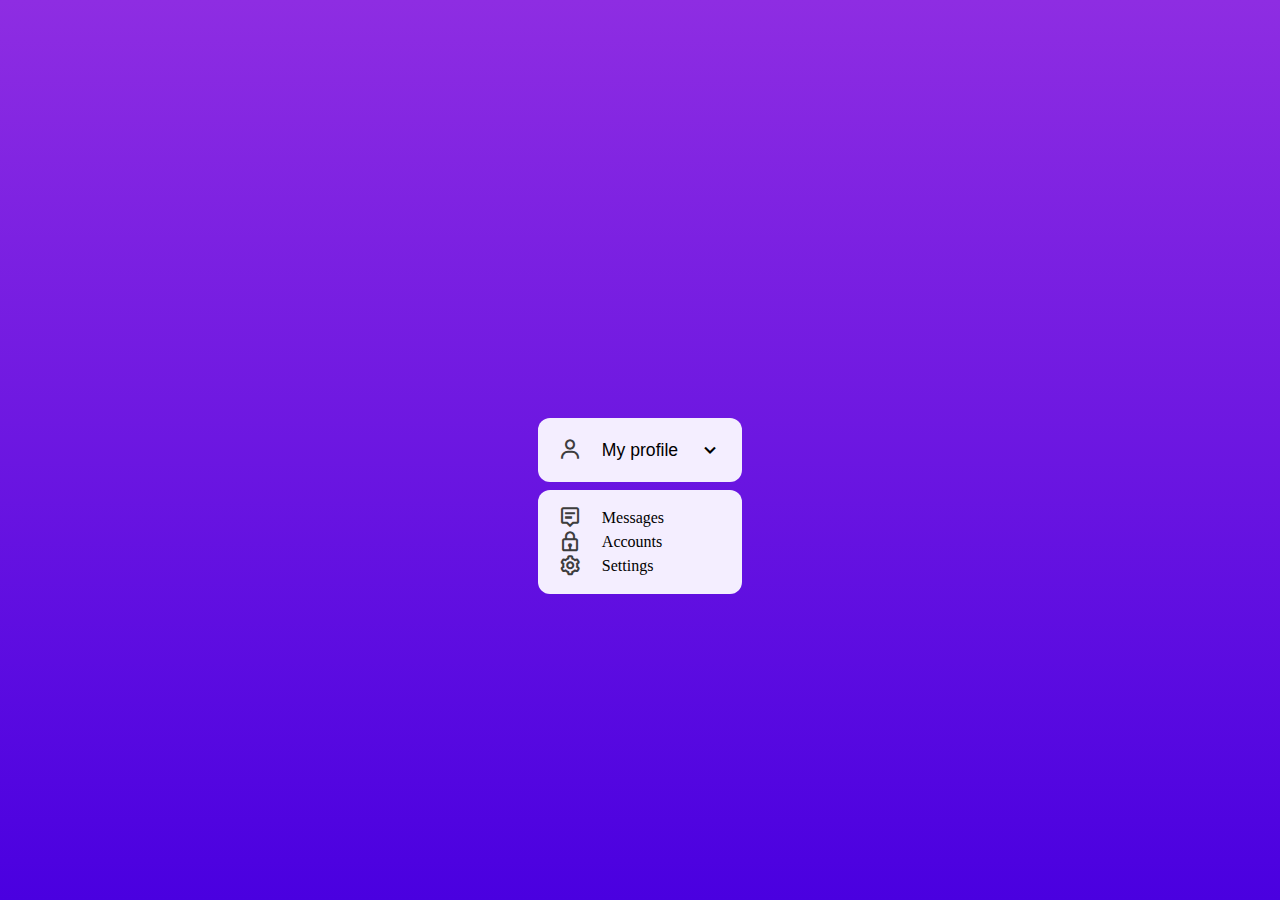
==== dropdownmenu/index.html @ 791f4b98 "j" ====
<!DOCTYPE html>
<html lang="en">
<head>
      <meta charset="UTF-8">
      <meta http-equiv="X-UA-Compatible" content="IE=edge">
      <meta name="viewport" content="width=device-width, initial-scale=1.0">
      <title>DropdownMenu</title>
      <link href='https://unpkg.com/boxicons@2.1.4/css/boxicons.min.css' rel='stylesheet'>
      <link rel="stylesheet" href="style.css">
      <script src="script.js"></script>
</head>
<body>
      <div class="container">
            <div class="dropdown__container">
                  <button class="dropdown__btn" id="dropdownBtn">
                        <i class='bx bx-user dropdown__icon'></i>
                        <span>My profile</span>
                        <div class="dropdown__icons">
                              <i class='bx bx-chevron-down arrow'></i>
                              <i class='bx bx-x  close'></i>
                        </div>
                  </button>
                  <ul class="dropdown__menu">
                        <li class="dropdown__item">
                              <i class='bx bx-message-alt-detail dropdown__icon'></i>
                              <span>Messages</span>
                        </li>
                        <li class="dropdown__item">
                              <i class='bx bx-lock dropdown__icon' ></i>
                              <span>Accounts</span>
                        </li>
                        <li class="dropdown__item">
                              <i class='bx bx-cog dropdown__icon'></i>
                              <span>Settings</span>
                        </li>
                  </ul>
            </div>
      </div>
</body>
</html>
---- dropdownmenu/style.css ----
@import url('https://fonts.googleapis.com/css2?family=Poppins:wght@300;400;500;800;900&display=swap');

:root{
      --body-color: linear-gradient(to bottom, #8e2de2, #4a00e0);
      --primary-color:#212738;
      --btn-color:#f4eeff;
      --font-color:#3d3d3d;
      --font: 'Poppins', sans-serif;
}
*{
      margin: 0;
      padding: 0;
      box-sizing: border-box;
}

ul{
      list-style: none;
}
.container{
      background: var(--body-color);
      min-height: 100vh;
      display: grid;
      place-items: center;
}
.dropdown__container{
      position: relative;
}
.dropdown__btn ,.dropdown__item{
      display: flex;
      align-items: center;
      gap: 1.25rem;
}
.dropdown__btn{
      background-color: var(--btn-color);
      border-radius: .75rem;
      border: none;
      outline: none;
      cursor: pointer;
      padding: 1.25rem;
}
.dropdown__btn span{
      font-size: 1.1rem;
      font-weight: 500;
}
.dropdown__icon{
      font-size: 1.5rem;
      color: var(--font-color);
}
.dropdown__icons{
      width: 24px;
      height: 24px;
      display: grid;
      place-items: center;
}
.close,.arrow{
      position: absolute;
      font-size: 1.5rem;
      transition: opacity .1s,transform .4s;
}
.close{
      opacity: 0;
}
.dropdown__menu{
      background-color: var(--btn-color);
      padding: 1rem 1.25rem;
      border-radius: .75rem;
      position: absolute;
      width: 100%;
      top: 4.5rem;
      left: 0;
      dis
}
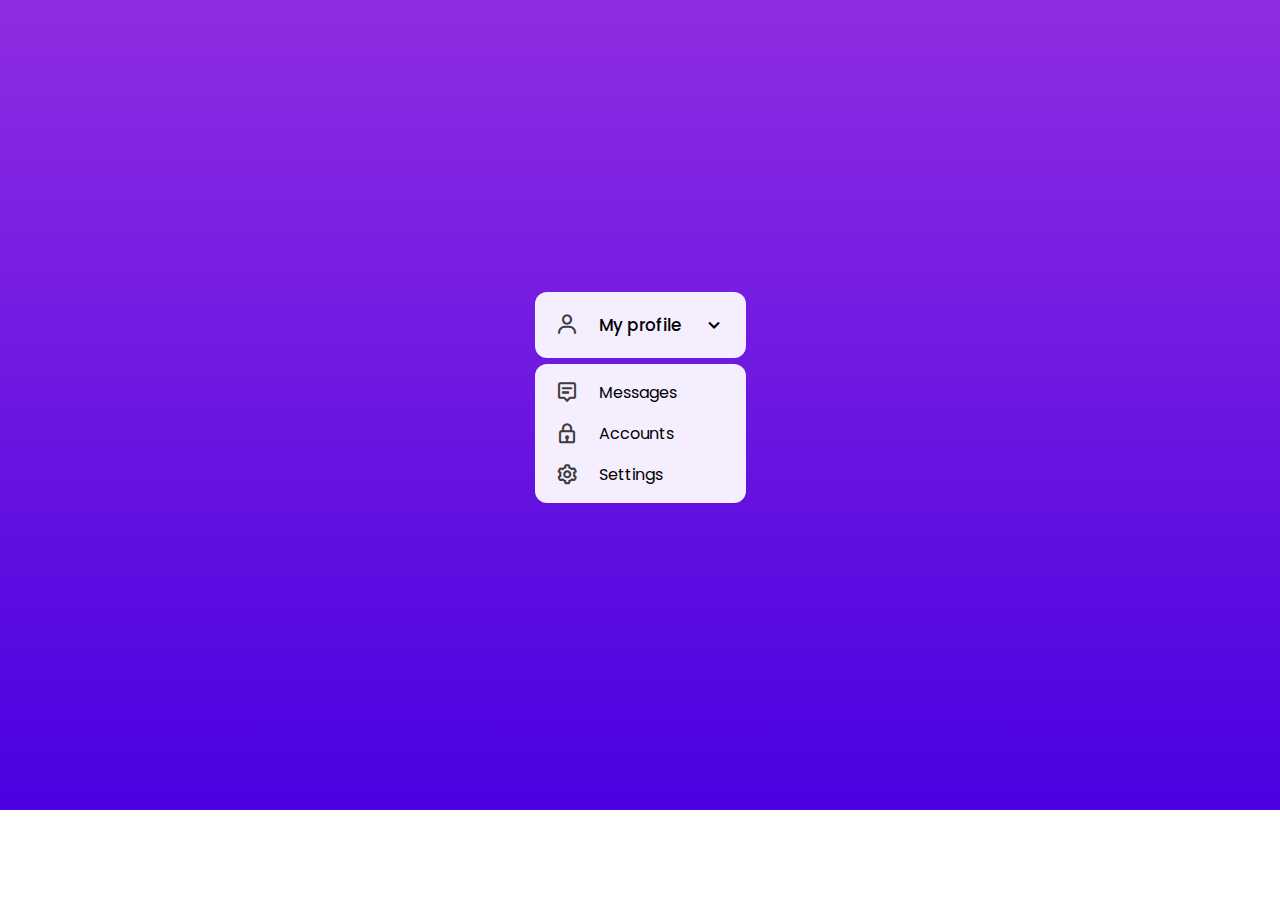
==== commit 75664f0e: "dd" ====
--- a/dropdownmenu/index.html
+++ b/dropdownmenu/index.html
@@ -16,11 +16,11 @@
                         <i class='bx bx-user dropdown__icon'></i>
                         <span>My profile</span>
                         <div class="dropdown__icons">
-                              <i class='bx bx-chevron-down arrow'></i>
-                              <i class='bx bx-x  close'></i>
+                              <i class='bx bx-chevron-down arrow' id="arrow"></i>
+                              <i class='bx bx-x  close' id="close"></i>
                         </div>
                   </button>
-                  <ul class="dropdown__menu">
+                  <ul class="dropdown__menu" id="dropdownmenu">
                         <li class="dropdown__item">
                               <i class='bx bx-message-alt-detail dropdown__icon'></i>
                               <span>Messages</span>
@@ -36,5 +36,6 @@
                   </ul>
             </div>
       </div>
+      <script src="script.js"></script>
 </body>
 </html>--- a/dropdownmenu/style.css
+++ b/dropdownmenu/style.css
@@ -12,6 +12,7 @@
       margin: 0;
       padding: 0;
       box-sizing: border-box;
+      font-family: var(--font);
 }
 
 ul{
@@ -19,12 +20,14 @@
 }
 .container{
       background: var(--body-color);
-      min-height: 100vh;
+      min-height: 90vh;
+      max-width: 100%;
       display: grid;
       place-items: center;
 }
 .dropdown__container{
       position: relative;
+      transform: translateY(-5rem);
 }
 .dropdown__btn ,.dropdown__item{
       display: flex;
@@ -40,7 +43,7 @@
       padding: 1.25rem;
 }
 .dropdown__btn span{
-      font-size: 1.1rem;
+      font-size: 1.05rem;
       font-weight: 500;
 }
 .dropdown__icon{
@@ -61,6 +64,12 @@
 .close{
       opacity: 0;
 }
+.active{
+      opacity: 1;
+}
+.hidden{
+      opacity: 0;
+}
 .dropdown__menu{
       background-color: var(--btn-color);
       padding: 1rem 1.25rem;
@@ -69,6 +78,10 @@
       width: 100%;
       top: 4.5rem;
       left: 0;
-      dis
+      display: grid;
+      row-gap: 1rem;
+}
+.dropdown__item:hover{
+      color: #4a00e0;
 }
 
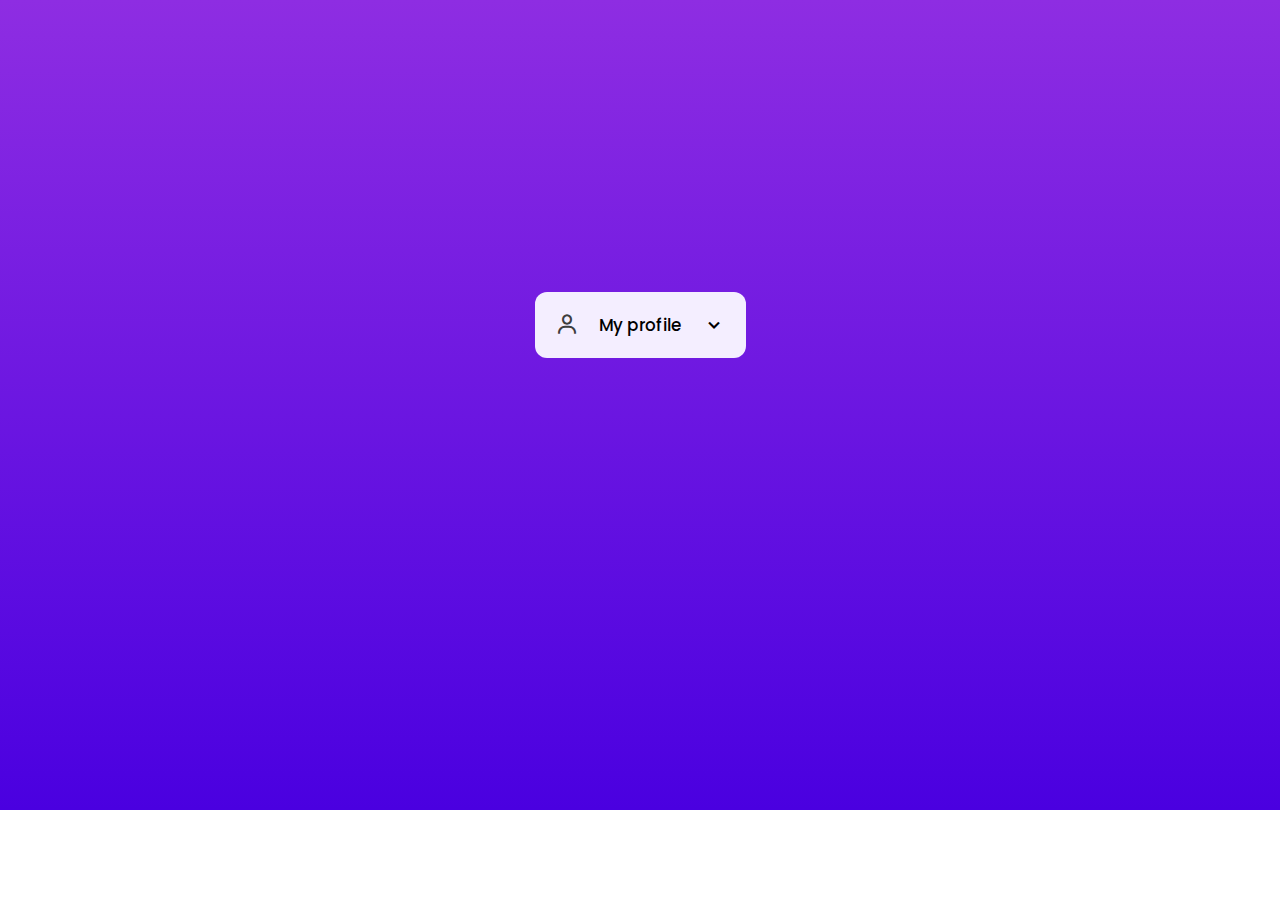
==== commit d8a04ac2: "final commit" ====
--- a/dropdownmenu/index.html
+++ b/dropdownmenu/index.html
@@ -7,11 +7,10 @@
       <title>DropdownMenu</title>
       <link href='https://unpkg.com/boxicons@2.1.4/css/boxicons.min.css' rel='stylesheet'>
       <link rel="stylesheet" href="style.css">
-      <script src="script.js"></script>
 </head>
 <body>
       <div class="container">
-            <div class="dropdown__container">
+            <div class="dropdown__container" id="dropdowncontainer">
                   <button class="dropdown__btn" id="dropdownBtn">
                         <i class='bx bx-user dropdown__icon'></i>
                         <span>My profile</span>
--- a/dropdownmenu/style.css
+++ b/dropdownmenu/style.css
@@ -18,6 +18,7 @@
 ul{
       list-style: none;
 }
+
 .container{
       background: var(--body-color);
       min-height: 90vh;
@@ -64,12 +65,6 @@
 .close{
       opacity: 0;
 }
-.active{
-      opacity: 1;
-}
-.hidden{
-      opacity: 0;
-}
 .dropdown__menu{
       background-color: var(--btn-color);
       padding: 1rem 1.25rem;
@@ -79,9 +74,25 @@
       top: 4.5rem;
       left: 0;
       display: grid;
+      opacity: 0;
+      transform: scale(.1);
+      transform-origin: 12rem -2rem;
       row-gap: 1rem;
+      pointer-events: none;
+      transition: opacity .4s,transform .4s;
 }
 .dropdown__item:hover{
       color: #4a00e0;
 }
-
+.show__dropdown .close{
+      opacity: 1;
+      transform: rotate(-180deg);
+}
+.show__dropdown .arrow{
+      opacity: 0;
+      transform: rotate(-180deg);
+}
+.show__dropdown .dropdown__menu{
+      opacity: 1;
+      transform: scale(1);
+}